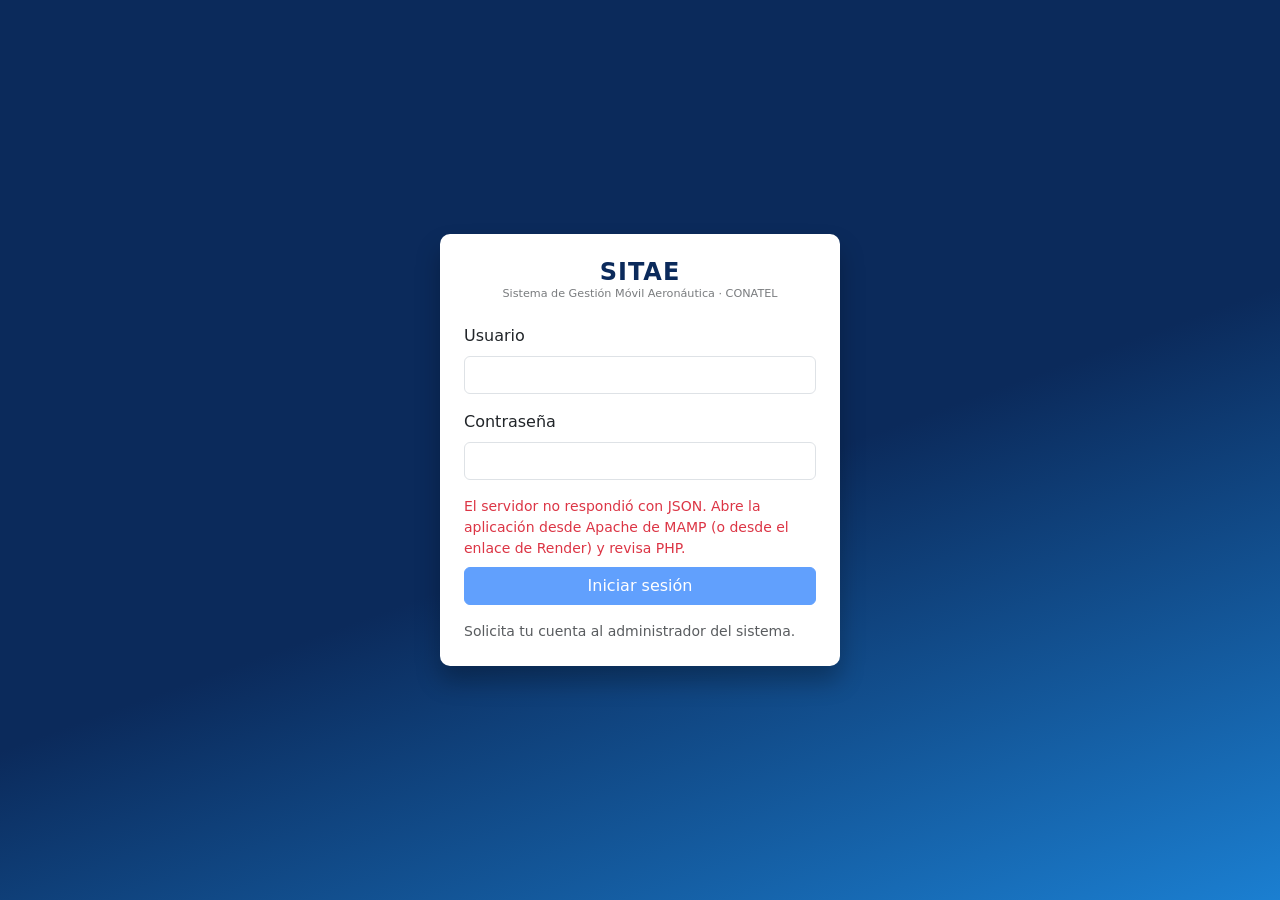
==== sitae/sitae-mamp-render/sitae/index.html @ 686901ac "Add files via upload" ====
<!DOCTYPE html>
<html lang="es">
<head>
  <meta charset="utf-8">
  <meta name="viewport" content="width=device-width, initial-scale=1">
  <title>SITAE – CONATEL</title>
  <link href="https://cdn.jsdelivr.net/npm/bootstrap@5.3.3/dist/css/bootstrap.min.css" rel="stylesheet">
  <link href="https://cdn.jsdelivr.net/npm/bootstrap-icons@1.11.3/font/bootstrap-icons.min.css" rel="stylesheet">
  <link href="css/base.css" rel="stylesheet">
  <link href="css/login.css" rel="stylesheet">
  <script src="js/usuarios.js" defer></script>
  <script src="js/login.js" defer></script>
</head>
<body>
<div class="logincaja"><div class="logincajablanca"><div class="card-body p-4">
  <h1 class="h4 brand text-center mb-0 titulo">SITAE<small class="text-muted">Sistema de Gestión Móvil Aeronáutica · CONATEL</small></h1>
  <form id="loginForm" class="mt-4">
    <label class="form-label" for="lu">Usuario</label>
    <input id="lu" class="form-control mb-3" autocomplete="username" required>
    <label class="form-label" for="lp">Contraseña</label>
    <input id="lp" type="password" class="form-control mb-3" autocomplete="current-password" required>
    <div id="lerr" class="text-danger small mb-2" role="alert" hidden>Usuario o contraseña incorrectos.</div>
    <button type="submit" class="btn btn-primary w-100">Iniciar sesión</button>
    <p class="text-muted small mt-3 mb-0">Solicita tu cuenta al administrador del sistema.</p>
  </form>
</div></div></div>
</body>
</html>
---- sitae/sitae-mamp-render/sitae/css/base.css ----
:root { --navy:#0b2a5b; --sky:#1b7fd1; --paper:#f3f5f8; }
[hidden] { display:none !important; }
body { background:var(--paper); font-family:"Segoe UI",system-ui,sans-serif; }
.topbar { background:var(--navy); color:#fff; }
.brand { font-weight:700; letter-spacing:.04em; }
.brand small { display:block; font-weight:400; font-size:.7rem; letter-spacing:0; opacity:.8; }
.titulo { color:var(--navy); }
---- sitae/sitae-mamp-render/sitae/css/login.css ----
.logincaja { min-height:100vh; display:grid; place-items:center; background:linear-gradient(160deg,var(--navy) 55%,var(--sky)); padding:1rem; }
.logincajablanca { width:min(400px,92vw); background:#fff; border-radius:10px; box-shadow:0 15px 25px #0004; border:0; }
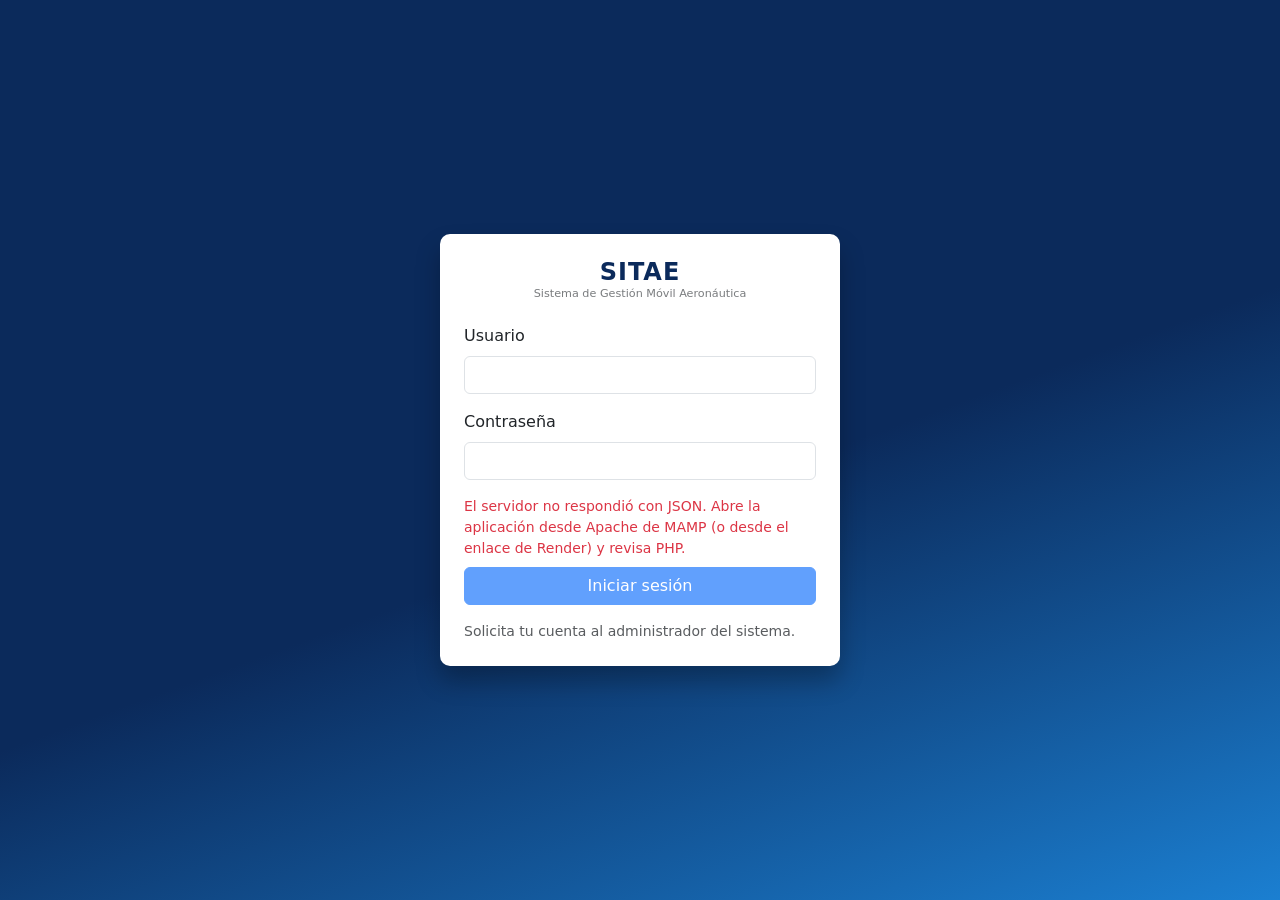
==== commit eec72d3e: "Update index.html" ====
--- a/sitae/sitae-mamp-render/sitae/index.html
+++ b/sitae/sitae-mamp-render/sitae/index.html
@@ -13,7 +13,7 @@
 </head>
 <body>
 <div class="logincaja"><div class="logincajablanca"><div class="card-body p-4">
-  <h1 class="h4 brand text-center mb-0 titulo">SITAE<small class="text-muted">Sistema de Gestión Móvil Aeronáutica · CONATEL</small></h1>
+  <h1 class="h4 brand text-center mb-0 titulo">SITAE<small class="text-muted">Sistema de Gestión Móvil Aeronáutica</small></h1>
   <form id="loginForm" class="mt-4">
     <label class="form-label" for="lu">Usuario</label>
     <input id="lu" class="form-control mb-3" autocomplete="username" required>
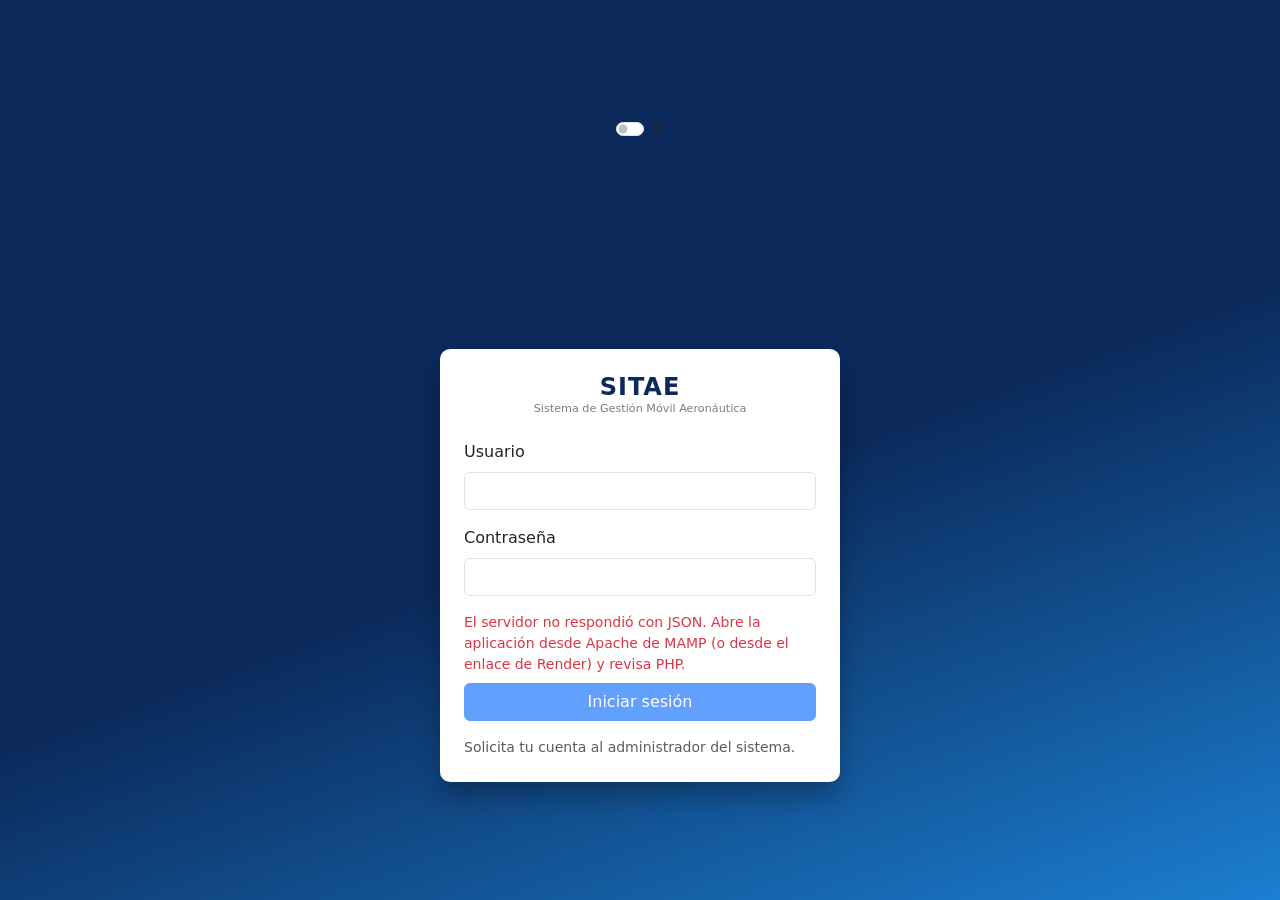
==== commit 7884dcda: "index.html" ====
--- a/sitae/sitae-mamp-render/sitae/index.html
+++ b/sitae/sitae-mamp-render/sitae/index.html
@@ -4,6 +4,9 @@
   <meta charset="utf-8">
   <meta name="viewport" content="width=device-width, initial-scale=1">
   <title>SITAE – CONATEL</title>
+  <link rel="icon" type="image/png" href="img/favicon.png">
+  <link rel="apple-touch-icon" href="img/favicon.png">
+  <script src="js/tema.js"></script>
   <link href="https://cdn.jsdelivr.net/npm/bootstrap@5.3.3/dist/css/bootstrap.min.css" rel="stylesheet">
   <link href="https://cdn.jsdelivr.net/npm/bootstrap-icons@1.11.3/font/bootstrap-icons.min.css" rel="stylesheet">
   <link href="css/base.css" rel="stylesheet">
@@ -12,7 +15,7 @@
   <script src="js/login.js" defer></script>
 </head>
 <body>
-<div class="logincaja"><div class="logincajablanca"><div class="card-body p-4">
+<div class="logincaja"><div class="tema-login"><label class="tema-switch form-check form-switch small" title="Modo oscuro"><input class="form-check-input" type="checkbox" role="switch" id="temaSwitch" aria-label="Modo oscuro"><i class="bi bi-moon-stars" aria-hidden="true"></i></label></div><div class="logincajablanca"><div class="card-body p-4">
   <h1 class="h4 brand text-center mb-0 titulo">SITAE<small class="text-muted">Sistema de Gestión Móvil Aeronáutica</small></h1>
   <form id="loginForm" class="mt-4">
     <label class="form-label" for="lu">Usuario</label>
